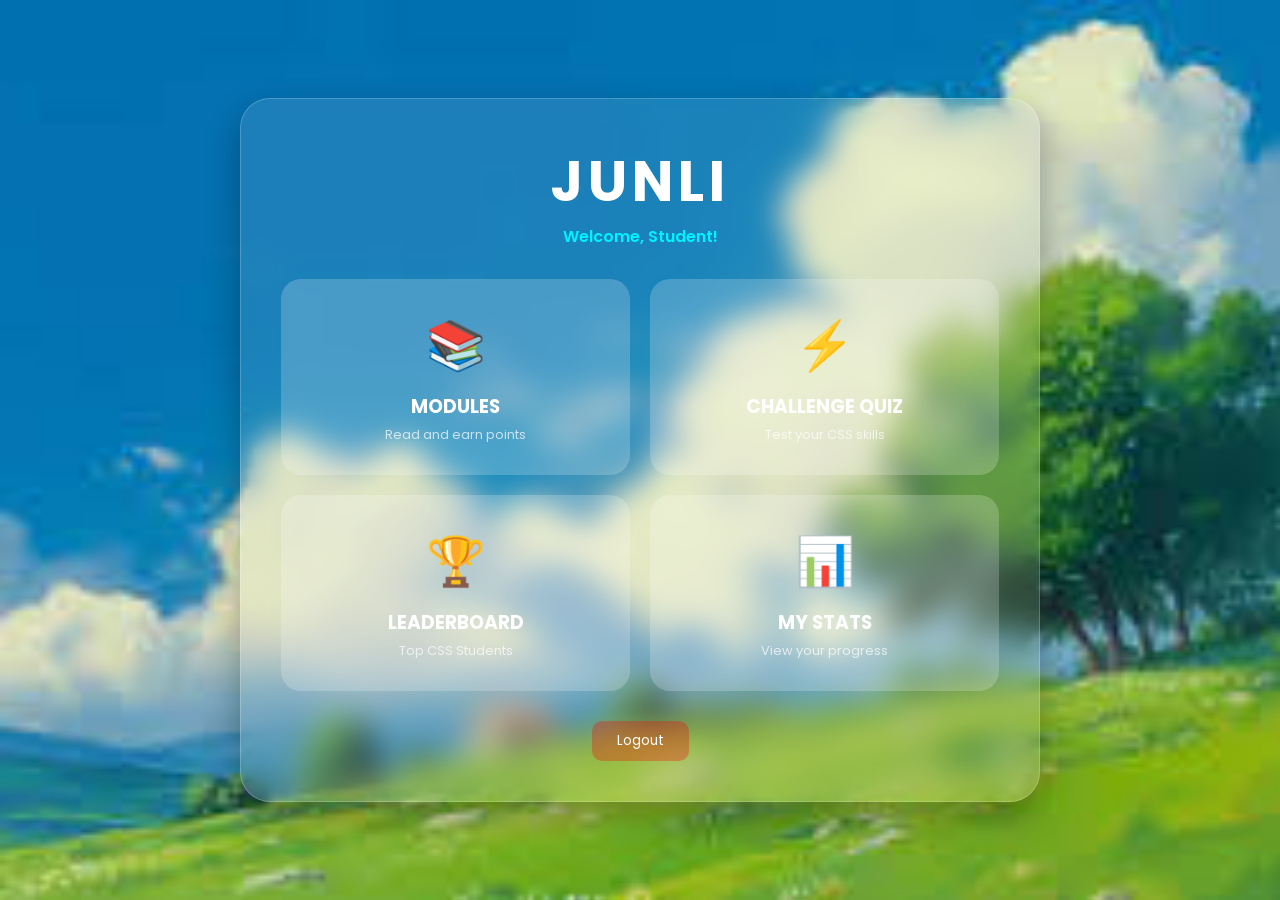
==== dashboard.html @ e39d4218 "Add files via upload" ====
<!DOCTYPE html>
<html lang="en">
<head>
    <meta charset="UTF-8">
    <meta name="viewport" content="width=device-width, initial-scale=1.0">
    <title>JUNLI | Dashboard</title>
    <link rel="stylesheet" href="style.css">
</head>
<body>
    <div class="dashboard-container">
        <header class="dashboard-header">
            <h1>JUNLI</h1>
            <p>Welcome, <span id="user-display">Student</span>!</p>
            <small id="section-display" style="color: white; opacity: 0.7;"></small>
        </header>

        <div class="menu-grid">
            <div class="menu-card" onclick="location.href='modules.html'">
                <div class="icon">📚</div>
                <h3>MODULES</h3>
                <p>Read and earn points</p>
            </div>

            <div class="menu-card" onclick="location.href='quiz.html'">
                <div class="icon">⚡</div>
                <h3>CHALLENGE QUIZ</h3>
                <p>Test your CSS skills</p>
                </div>

            <div class="menu-card" onclick="location.href='leaderboard.html'">
                <div class="icon">🏆</div>
                <h3>LEADERBOARD</h3>
                <p>Top CSS Students</p>
            </div>

            <div class="menu-card" onclick="location.href='stats.html'">
                <div class="icon">📊</div>
                <h3>MY STATS</h3>
                <p>View your progress</p>
            </div>
        </div>

        <button class="logout-btn" onclick="logout()">Logout</button>
    </div>

    <script src="app.js"></script>
</body>
</html>
---- style.css ----
/* --- Google Font --- */
@import url('https://fonts.googleapis.com/css2?family=Poppins:wght@300;400;600&display=swap');

* {
    margin: 0;
    padding: 0;
    box-sizing: border-box;
    font-family: 'Poppins', sans-serif;
}

body {
    width: 100%;
    min-height: 100vh; /* Pinalitan natin ang 'height' ng 'min-height' */
    display: flex;
    justify-content: center;
    align-items: center;
    padding: 20px; /* Space para hindi dikit sa gilid */
    overflow-y: auto; /* Pinaka-importante: Papayagan na natin ang scroll sa baba */
    
    background-image: url('images (1).jpeg'); 
    background-size: cover;
    background-position: center;
    background-attachment: fixed; /* Hindi sasama ang background pag nag-scroll */
}

@keyframes backgroundAestheticZoom {
    0% { transform: scale(1.0); }
    100% { transform: scale(1.1); }
}

/* --- Glassmorphism Login Box --- */
.login-container, .dashboard-container {
    max-height: 90vh; /* Hindi lalagpas sa taas ng screen */
    overflow-y: auto; /* Magkakaroon ng internal scrollbar kung mahaba ang content */
    
    /* Iba pang settings */
    background: rgba(255, 255, 255, 0.15);
    padding: 30px;
    border-radius: 25px;
    backdrop-filter: blur(12px);
    -webkit-backdrop-filter: blur(12px);
    box-shadow: 0 15px 35px rgba(0,0,0,0.3);
    border: 1px solid rgba(255, 255, 255, 0.2);
    width: 420px;
    max-width: 100%;
}

@keyframes containerSpawn {
    0% { opacity: 0; transform: translateY(30px); }
    100% { opacity: 1; transform: translateY(0); }
}

.login-container h1 {
    text-align: center;
    color: white;
    font-size: 3rem;
    font-weight: 600;
    letter-spacing: 4px;
    margin-bottom: 2px;
    text-shadow: 0 4px 10px rgba(0,0,0,0.3);
}

.login-container h2 {
    text-align: center;
    color: rgba(255, 255, 255, 0.9);
    font-weight: 300;
    font-size: 0.9rem;
    margin-bottom: 35px;
    text-transform: uppercase;
    letter-spacing: 1px;
}


/* --- Dropdown Styling --- */
select {
    width: 100%;
    padding: 14px 18px;
    background: rgba(255, 255, 255, 0.2);
    border: 1px solid rgba(255, 255, 255, 0.1);
    border-radius: 12px;
    outline: none;
    color: white;
    font-size: 1rem;
    cursor: pointer;
    appearance: none; /* Tinatanggal ang default arrow */
    -webkit-appearance: none;
    transition: all 0.3s ease;
}

/* Custom arrow para sa dropdown */
.input-group {
    position: relative;
}

/* --- FIXED DROPDOWN ARROW --- */
/* Tatanggalin natin yung dating rule at papalitan nito */
.input-group:has(select)::after {
    content: '▼';
    font-size: 0.8rem;
    color: white;
    position: absolute;
    right: 20px;
    top: 45px; 
    pointer-events: none;
    opacity: 0.7;
}

/* Siguraduhin na walang lalabas na arrow sa password wrapper */
.password-wrapper::after {
    content: none !important;
}

/* Style para sa options sa loob */
select option {
    background: #2a5298; /* Para mababasa pa rin ang text */
    color: white;
}

select:focus {
    background: rgba(255, 255, 255, 0.3);
    border-color: rgba(255, 255, 255, 0.5);
}


/* --- Input Styling --- */
.input-group {
    margin-bottom: 20px;
}

.input-group label {
    color: white;
    font-size: 0.85rem;
    margin-bottom: 8px;
    display: block;
    padding-left: 5px;
}

.input-group input {
    width: 100%;
    padding: 14px 18px;
    background: rgba(255, 255, 255, 0.2);
    border: 1px solid rgba(255, 255, 255, 0.1);
    border-radius: 12px;
    outline: none;
    color: white;
    font-size: 1rem;
    transition: all 0.3s ease;
}

.input-group input:focus {
    background: rgba(255, 255, 255, 0.3);
    border-color: rgba(255, 255, 255, 0.5);
    transform: translateX(5px); /* Swabe slide effect */
}

/* --- Aesthetic Button --- */
.login-btn {
    width: 100%;
    padding: 16px;
    margin-top: 10px;
    background: linear-gradient(45deg, #4facfe, #00f2fe); /* Aesthetic Blue */
    border: none;
    border-radius: 12px;
    color: white;
    font-size: 1.1rem;
    font-weight: 600;
    cursor: pointer;
    transition: all 0.4s ease;
    box-shadow: 0 8px 20px rgba(79, 172, 254, 0.4);
}

.login-btn:hover {
    transform: scale(1.03);
    box-shadow: 0 10px 25px rgba(79, 172, 254, 0.6);
    letter-spacing: 2px;
}

.login-btn:active {
    transform: scale(0.98);
}

/* --- Dashboard Specific Styles --- */
.dashboard-container {
    width: 900px;
    max-width: 95%;
    background: rgba(255, 255, 255, 0.1);
    backdrop-filter: blur(15px);
    border-radius: 30px;
    padding: 40px;
    border: 1px solid rgba(255, 255, 255, 0.2);
    text-align: center;
    animation: containerSpawn 0.8s ease-out;
}

.dashboard-header h1 {
    font-size: 3.5rem;
    color: white;
    letter-spacing: 5px;
}

.dashboard-header p {
    color: #00f2fe;
    font-weight: 600;
    margin-bottom: 30px;
}

/* --- The Grid Layout --- */
.menu-grid {
    display: grid;
    grid-template-columns: repeat(2, 1fr); /* 2 columns */
    gap: 20px;
    margin-bottom: 30px;
}

.menu-card {
    background: rgba(255, 255, 255, 0.2);
    padding: 30px;
    border-radius: 20px;
    cursor: pointer;
    transition: all 0.3s ease;
    border: 1px solid transparent;
}

.menu-card:hover {
    background: rgba(255, 255, 255, 0.3);
    transform: translateY(-10px);
    border-color: #00f2fe;
}

.menu-card .icon {
    font-size: 3rem;
    margin-bottom: 10px;
}

.menu-card h3 {
    color: white;
    margin-bottom: 5px;
}

.menu-card p {
    color: rgba(255, 255, 255, 0.7);
    font-size: 0.8rem;
}

.logout-btn {
    background: rgba(255, 0, 0, 0.3);
    border: none;
    color: white;
    padding: 10px 25px;
    border-radius: 10px;
    cursor: pointer;
    transition: 0.3s;
}

.logout-btn:hover {
    background: rgba(255, 0, 0, 0.6);
}

/* Responsive adjustment for phones */
@media (max-width: 600px) {
    .menu-grid {
        grid-template-columns: 1fr; /* 1 column na lang pag maliit ang screen */
    }
}

/* Quiz Specific Grid */
.options-grid {
    display: flex;
    flex-direction: column;
    gap: 10px;
}

.quiz-header {
    display: flex;
    justify-content: space-between;
    align-items: center;
    color: white;
}

#score-live {
    background: #feb47b;
    padding: 5px 15px;
    border-radius: 20px;
    font-weight: 600;
}


/* --- Leaderboard Table Styling --- */
.leaderboard-box {
    margin-top: 20px;
    background: rgba(255, 255, 255, 0.05);
    border-radius: 15px;
    overflow: hidden;
}

.leaderboard-table {
    width: 100%;
    border-collapse: collapse;
    color: white;
}

.leaderboard-table th, .leaderboard-table td {
    padding: 15px;
    text-align: center;
    border-bottom: 1px solid rgba(255, 255, 255, 0.1);
}

.leaderboard-table th {
    background: rgba(255, 255, 255, 0.2);
    font-weight: 600;
    text-transform: uppercase;
    font-size: 0.8rem;
}

.leaderboard-table tr:hover {
    background: rgba(255, 255, 255, 0.1);
}

/* Gold, Silver, Bronze effect para sa top 3 */
.leaderboard-table tr:nth-child(1) td:first-child { color: #ffd700; font-weight: bold; font-size: 1.2rem; }
.leaderboard-table tr:nth-child(2) td:first-child { color: #c0c0c0; font-weight: bold; }
.leaderboard-table tr:nth-child(3) td:first-child { color: #cd7f32; font-weight: bold; }

/* --- FIXED PASSWORD CONTAINER --- */
.password-wrapper {
    position: relative;
    display: flex;
    align-items: center;
}

#password {
    width: 100%;
    padding: 14px 65px 14px 18px; /* Binigyan natin ng 65px na space sa kanan */
    background: rgba(255, 255, 255, 0.2);
    border: 1px solid rgba(255, 255, 255, 0.1);
    border-radius: 12px;
    outline: none;
    color: white;
    font-size: 1rem;
    transition: all 0.3s ease;
}

#togglePassword {
    position: absolute;
    right: 15px; /* Naka-fix sa dulo ng box */
    cursor: pointer;
    color: white;
    opacity: 0.7;
    font-size: 0.75rem;
    font-weight: 600;
    user-select: none; /* Para hindi ma-highlight yung text pag kiniclick */
    transition: 0.3s;
}

#togglePassword:hover {
    opacity: 1;
    color: #00f2fe; /* Mag-g-glow pag tinapatan */
}


.dashboard-container {
    width: 800px;
}

/* Custom Scrollbar para Aesthetic pa rin */
::-webkit-scrollbar {
    width: 8px;
}
::-webkit-scrollbar-track {
    background: rgba(255, 255, 255, 0.1);
}
::-webkit-scrollbar-thumb {
    background: #00f2fe;
    border-radius: 10px;
}

/* --- CUSTOM TOAST NOTIFICATION --- */
.toast-notification {
    position: fixed;
    top: 20px;
    right: 20px;
    background: linear-gradient(45deg, #4facfe, #00f2fe);
    color: white;
    padding: 15px 25px;
    border-radius: 15px;
    box-shadow: 0 10px 20px rgba(0,0,0,0.2);
    display: flex;
    align-items: center;
    gap: 10px;
    font-weight: 600;
    z-index: 10000;
    animation: toastSlideIn 0.5s ease-out, toastFadeOut 0.5s ease-in 2.5s forwards;
}

@keyframes toastSlideIn {
    from { transform: translateX(100%); opacity: 0; }
    to { transform: translateX(0); opacity: 1; }
}

@keyframes toastFadeOut {
    from { opacity: 1; transform: translateY(0); }
    to { opacity: 0; transform: translateY(-20px); }
}

/* --- CENTRAL GUI OVERLAY --- */
#gui-overlay {
    position: fixed;
    top: 0;
    left: 0;
    width: 100%;
    height: 100%;
    background: rgba(0, 0, 0, 0.7); /* Darken background */
    display: none; /* Hidden by default */
    justify-content: center;
    align-items: center;
    z-index: 20000;
    backdrop-filter: blur(5px);
}

.gui-content {
    background: rgba(255, 255, 255, 0.1);
    padding: 40px;
    border-radius: 25px;
    border: 2px solid rgba(255, 255, 255, 0.3);
    text-align: center;
    backdrop-filter: blur(15px);
    box-shadow: 0 20px 50px rgba(0,0,0,0.5);
    animation: popIn 0.3s cubic-bezier(0.175, 0.885, 0.32, 1.275);
}

@keyframes popIn {
    from { transform: scale(0.5); opacity: 0; }
    to { transform: scale(1); opacity: 1; }
}

.gui-icon { font-size: 4rem; margin-bottom: 15px; display: block; }
.gui-msg { font-size: 1.5rem; font-weight: 600; color: white; }
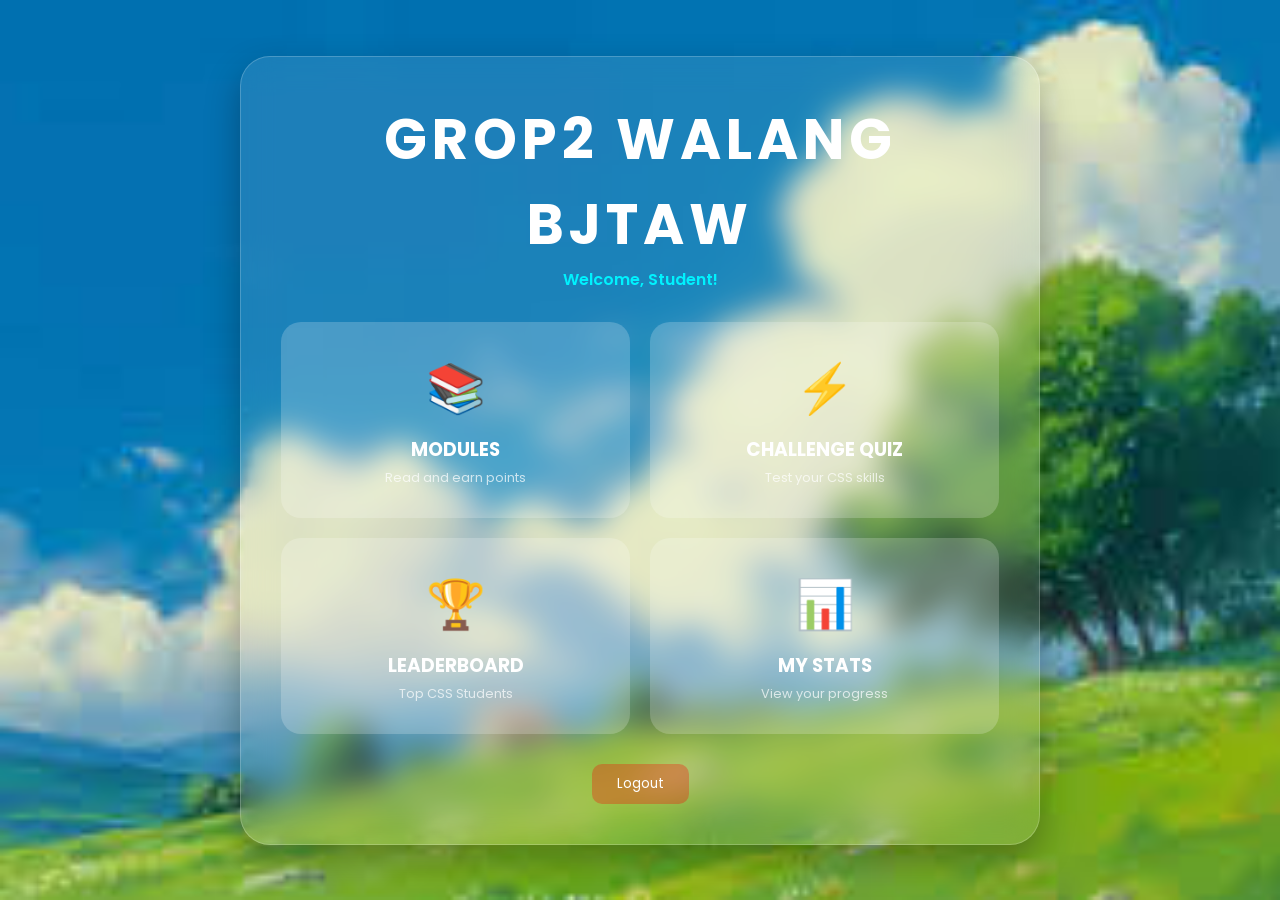
==== commit 35e9e2cc: "Update dashboard.html" ====
--- a/dashboard.html
+++ b/dashboard.html
@@ -3,13 +3,13 @@
 <head>
     <meta charset="UTF-8">
     <meta name="viewport" content="width=device-width, initial-scale=1.0">
-    <title>JUNLI | Dashboard</title>
+    <title>Grop 2 walang bitaw</title>
     <link rel="stylesheet" href="style.css">
 </head>
 <body>
     <div class="dashboard-container">
         <header class="dashboard-header">
-            <h1>JUNLI</h1>
+            <h1>GROP2 WALANG BJTAW</h1>
             <p>Welcome, <span id="user-display">Student</span>!</p>
             <small id="section-display" style="color: white; opacity: 0.7;"></small>
         </header>
@@ -45,4 +45,4 @@
 
     <script src="app.js"></script>
 </body>
-</html>+</html>
